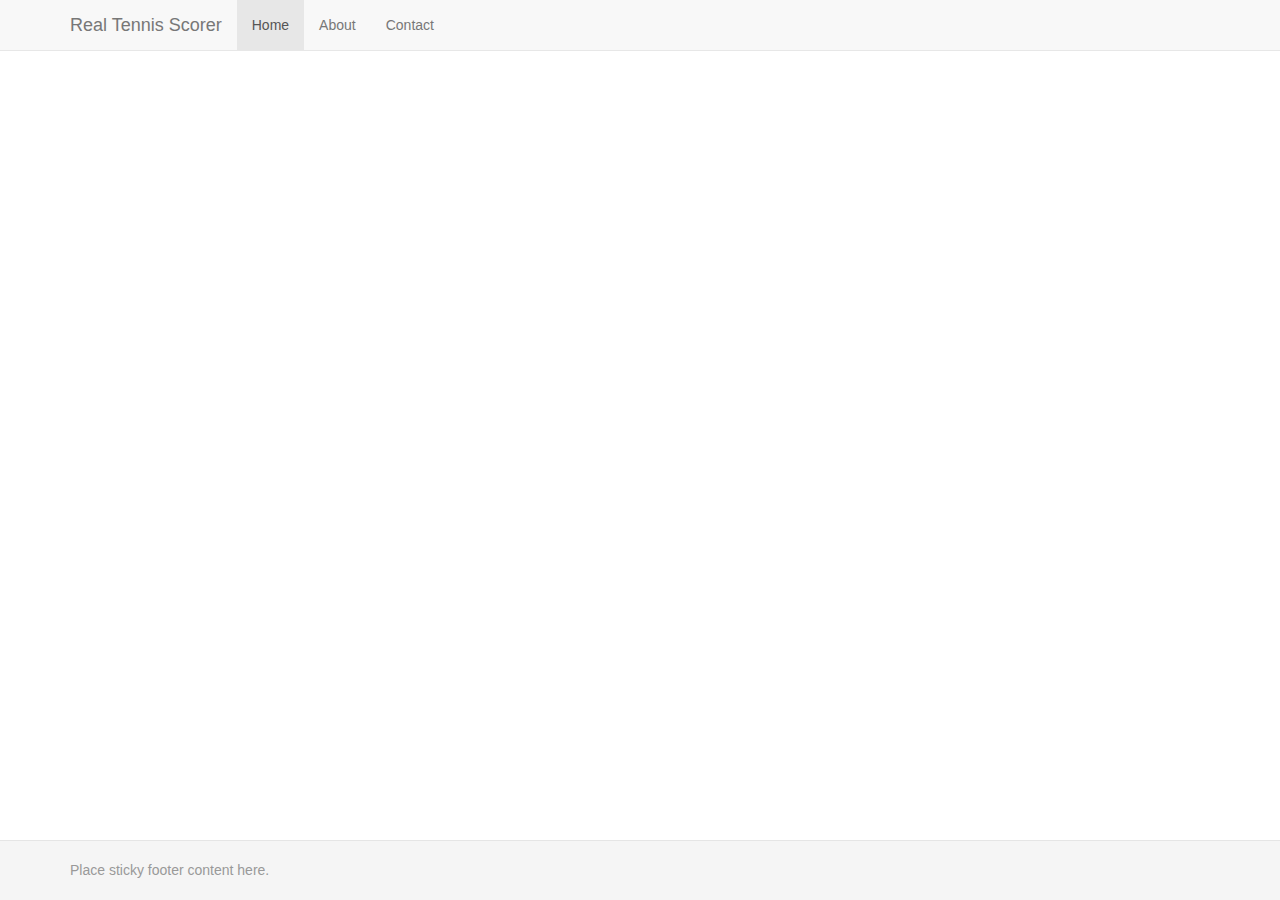
==== index.html @ 21ab66b4 "Initial Test" ====
<!doctype html><!--[if lt IE 7]>      <html class="no-js lt-ie9 lt-ie8 lt-ie7"> <![endif]--><!--[if IE 7]>         <html class="no-js lt-ie9 lt-ie8"> <![endif]--><!--[if IE 8]>         <html class="no-js lt-ie9"> <![endif]--><!--[if gt IE 8]><!--><html class="no-js"><!--<![endif]--><head><meta charset="utf-8"><meta http-equiv="X-UA-Compatible" content="IE=edge"><title></title><meta name="description" content=""><meta name="viewport" content="width=device-width"><!-- Place favicon.ico and apple-touch-icon.png in the root directory --><link rel="stylesheet" href="styles/vendor.css"><link rel="stylesheet" href="styles/main.e8d3618b.css"><body ng-app="tscorerApp"><!--[if lt IE 7]>
      <p class="browsehappy">You are using an <strong>outdated</strong> browser. Please <a href="http://browsehappy.com/">upgrade your browser</a> to improve your experience.</p>
    <![endif]--><!-- Add your site or application content here --><!-- Fixed navbar --><div class="navbar navbar-default navbar-fixed-top" role="navigation"><div class="container"><div class="navbar-header"><button type="button" class="navbar-toggle collapsed" data-toggle="collapse" data-target=".navbar-collapse"><span class="sr-only">Toggle navigation</span> <span class="icon-bar"></span> <span class="icon-bar"></span> <span class="icon-bar"></span></button> <a class="navbar-brand" href="#">Real Tennis Scorer</a></div><div class="collapse navbar-collapse"><ul class="nav navbar-nav"><li class="active"><a href="#">Home</a></li><li><a href="#about">About</a></li><li><a href="#contact">Contact</a></li></ul></div><!--/.nav-collapse --></div></div><div class="container" ng-view=""></div><div class="footer"><div class="container"><p class="text-muted">Place sticky footer content here.</p></div></div><!-- Google Analytics: change UA-XXXXX-X to be your site's ID --><script>(function(i,s,o,g,r,a,m){i['GoogleAnalyticsObject']=r;i[r]=i[r]||function(){
       (i[r].q=i[r].q||[]).push(arguments)},i[r].l=1*new Date();a=s.createElement(o),
       m=s.getElementsByTagName(o)[0];a.async=1;a.src=g;m.parentNode.insertBefore(a,m)
       })(window,document,'script','//www.google-analytics.com/analytics.js','ga');

       ga('create', 'UA-XXXXX-X');
       ga('send', 'pageview');</script><!--[if lt IE 9]>
    <script src="bower_components/es5-shim/es5-shim.js"></script>
    <script src="bower_components/json3/lib/json3.min.js"></script>
    <![endif]--><script src="scripts/vendor.d41d8cd9.js"></script><script src="scripts/scripts.94d1c94d.js"></script>
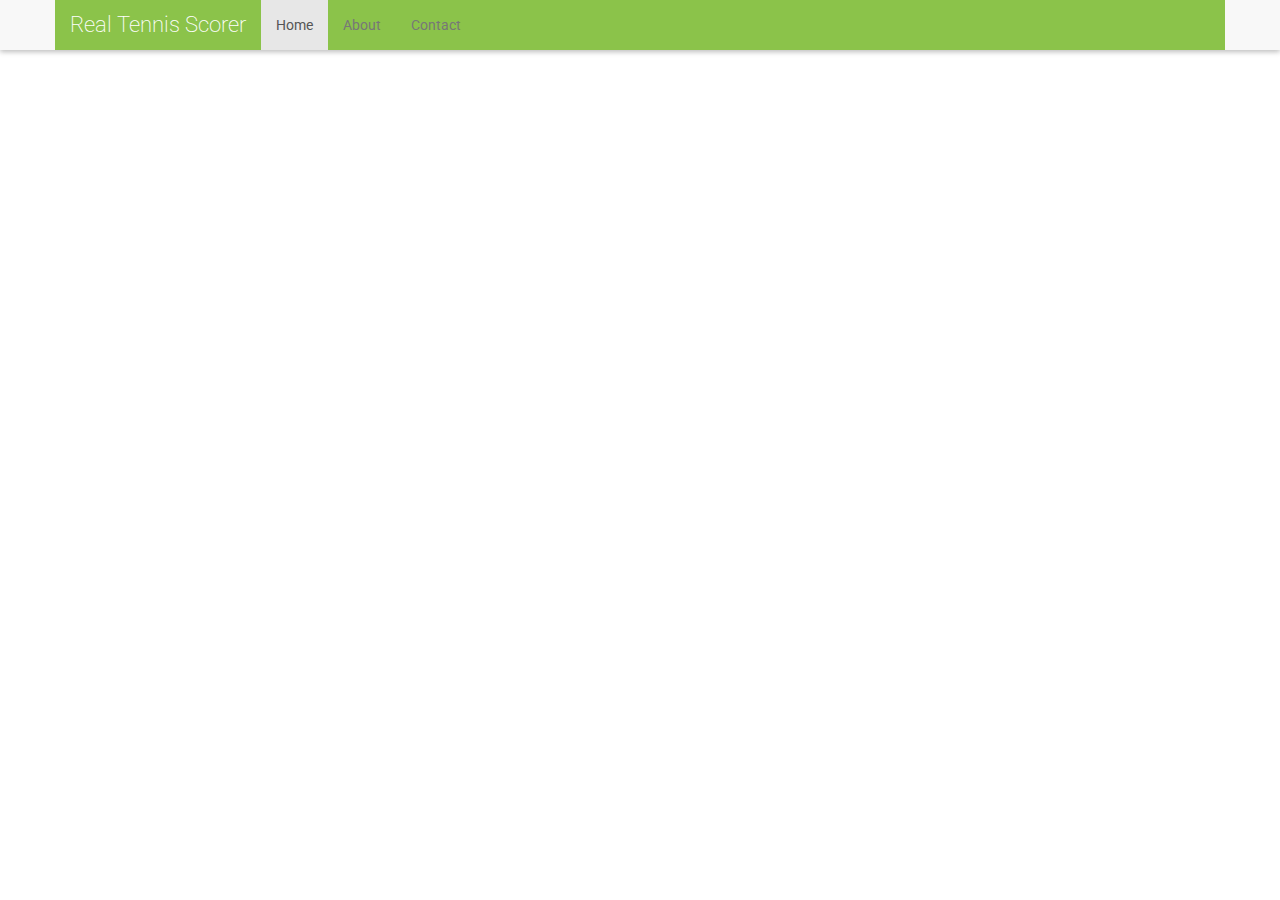
==== commit 49672087: "Second build attempt" ====
--- a/index.html
+++ b/index.html
@@ -1,6 +1,10 @@
-<!doctype html><!--[if lt IE 7]>      <html class="no-js lt-ie9 lt-ie8 lt-ie7"> <![endif]--><!--[if IE 7]>         <html class="no-js lt-ie9 lt-ie8"> <![endif]--><!--[if IE 8]>         <html class="no-js lt-ie9"> <![endif]--><!--[if gt IE 8]><!--><html class="no-js"><!--<![endif]--><head><meta charset="utf-8"><meta http-equiv="X-UA-Compatible" content="IE=edge"><title></title><meta name="description" content=""><meta name="viewport" content="width=device-width"><!-- Place favicon.ico and apple-touch-icon.png in the root directory --><link rel="stylesheet" href="styles/vendor.css"><link rel="stylesheet" href="styles/main.e8d3618b.css"><body ng-app="tscorerApp"><!--[if lt IE 7]>
+<!doctype html><!--[if lt IE 7]>      <html class="no-js lt-ie9 lt-ie8 lt-ie7"> <![endif]--><!--[if IE 7]>         <html class="no-js lt-ie9 lt-ie8"> <![endif]--><!--[if IE 8]>         <html class="no-js lt-ie9"> <![endif]--><!--[if gt IE 8]><!--><html class="no-js"><!--<![endif]--><head><meta charset="utf-8"><meta http-equiv="X-UA-Compatible" content="IE=edge"><title></title><meta name="description" content=""><meta name="viewport" content="width=device-width"><!-- Place favicon.ico and apple-touch-icon.png in the root directory --><link href="http://fonts.googleapis.com/css?family=Roboto:400,300" rel="stylesheet" type="text/css"><link rel="stylesheet" href="styles/vendor.0cf032c8.css"><link rel="stylesheet" href="styles/main.caff3abd.css"><body ng-app="tscorerApp"><!--[if lt IE 7]>
       <p class="browsehappy">You are using an <strong>outdated</strong> browser. Please <a href="http://browsehappy.com/">upgrade your browser</a> to improve your experience.</p>
-    <![endif]--><!-- Add your site or application content here --><!-- Fixed navbar --><div class="navbar navbar-default navbar-fixed-top" role="navigation"><div class="container"><div class="navbar-header"><button type="button" class="navbar-toggle collapsed" data-toggle="collapse" data-target=".navbar-collapse"><span class="sr-only">Toggle navigation</span> <span class="icon-bar"></span> <span class="icon-bar"></span> <span class="icon-bar"></span></button> <a class="navbar-brand" href="#">Real Tennis Scorer</a></div><div class="collapse navbar-collapse"><ul class="nav navbar-nav"><li class="active"><a href="#">Home</a></li><li><a href="#about">About</a></li><li><a href="#contact">Contact</a></li></ul></div><!--/.nav-collapse --></div></div><div class="container" ng-view=""></div><div class="footer"><div class="container"><p class="text-muted">Place sticky footer content here.</p></div></div><!-- Google Analytics: change UA-XXXXX-X to be your site's ID --><script>(function(i,s,o,g,r,a,m){i['GoogleAnalyticsObject']=r;i[r]=i[r]||function(){
+    <![endif]--><!-- Add your site or application content here --><!-- Fixed navbar --><div class="navbar navbar-default navbar-fixed-top" role="navigation"><div class="container"><div class="navbar-header"><button type="button" class="navbar-toggle collapsed hidden" data-toggle="collapse" data-target=".navbar-collapse"><span class="sr-only">Toggle navigation</span> <span class="icon-bar"></span> <span class="icon-bar"></span> <span class="icon-bar"></span></button> <a class="navbar-brand" href="#">Real Tennis Scorer</a></div><div class="collapse navbar-collapse"><ul class="nav navbar-nav"><li class="active"><a href="#">Home</a></li><li><a href="#about">About</a></li><li><a href="#contact">Contact</a></li></ul></div><!--/.nav-collapse --></div></div><div class="content container" ng-class="{slide: path !== '/' }" ng-view=""></div><!--<div class="footer">
+      <div class="container">
+        <p class="text-muted">Place sticky footer content here.</p>
+      </div>
+    </div> --><!-- Google Analytics: change UA-XXXXX-X to be your site's ID --><script>(function(i,s,o,g,r,a,m){i['GoogleAnalyticsObject']=r;i[r]=i[r]||function(){
        (i[r].q=i[r].q||[]).push(arguments)},i[r].l=1*new Date();a=s.createElement(o),
        m=s.getElementsByTagName(o)[0];a.async=1;a.src=g;m.parentNode.insertBefore(a,m)
        })(window,document,'script','//www.google-analytics.com/analytics.js','ga');
@@ -9,4 +13,4 @@
        ga('send', 'pageview');</script><!--[if lt IE 9]>
     <script src="bower_components/es5-shim/es5-shim.js"></script>
     <script src="bower_components/json3/lib/json3.min.js"></script>
-    <![endif]--><script src="scripts/vendor.d41d8cd9.js"></script><script src="scripts/scripts.94d1c94d.js"></script>+    <![endif]--><script src="scripts/vendor.d41d8cd9.js"></script><script src="scripts/scripts.c866a6d7.js"></script>--- a/styles/vendor.0cf032c8.css
+++ b/styles/vendor.0cf032c8.css
@@ -0,0 +1 @@
+.carousel-inner>.item>a>img,.carousel-inner>.item>img,.thumbnail a>img,.thumbnail>img{display:block;max-width:100%;height:auto}.form-horizontal .form-group-sm .form-control{height:30px;padding:5px 10px;font-size:12px;line-height:1.5;border-radius:3px}.form-horizontal .form-group-lg .form-control{height:46px;padding:10px 16px;font-size:18px;line-height:1.33;border-radius:6px}.btn-group-lg>.btn{padding:10px 16px;font-size:18px;line-height:1.33;border-radius:6px}.btn-group-sm>.btn{padding:5px 10px;font-size:12px;line-height:1.5;border-radius:3px}.btn-group-xs>.btn{padding:1px 5px;font-size:12px;line-height:1.5;border-radius:3px}.aside .aside-dialog .aside-footer:after,.aside .aside-dialog .aside-footer:before,.btn-group-vertical>.btn-group:after,.btn-group-vertical>.btn-group:before,.btn-toolbar:after,.btn-toolbar:before,.container-fluid:after,.container-fluid:before,.container:after,.container:before,.dl-horizontal dd:after,.dl-horizontal dd:before,.form-horizontal .form-group:after,.form-horizontal .form-group:before,.modal-footer:after,.modal-footer:before,.nav:after,.nav:before,.navbar-collapse:after,.navbar-collapse:before,.navbar-header:after,.navbar-header:before,.navbar:after,.navbar:before,.pager:after,.pager:before,.panel-body:after,.panel-body:before,.row:after,.row:before{content:" ";display:table}.aside .aside-dialog .aside-footer:after,.btn-group-vertical>.btn-group:after,.btn-toolbar:after,.container-fluid:after,.container:after,.dl-horizontal dd:after,.form-horizontal .form-group:after,.modal-footer:after,.nav:after,.navbar-collapse:after,.navbar-header:after,.navbar:after,.pager:after,.panel-body:after,.row:after{clear:both}.alert.top,.alert.top-left,.alert.top-right{position:fixed;top:50px;z-index:1050;margin:20px}.alert.top{right:0;left:0}.alert.top-right{right:0}.alert.top-right .close{padding-left:10px}.alert.top-left{left:0}.alert.top-left .close{padding-right:10px}.aside{z-index:1049;background:#fff;position:fixed;overflow:auto;min-width:320px;top:0;bottom:0}.aside:focus{outline:0}@media (max-width:991px){.aside{min-width:240px}}.aside.left{left:0;right:auto}.aside.right{left:auto;right:0}.aside .aside-dialog .aside-header{border-bottom:1px solid #e5e5e5;min-height:16.43px;padding:6px 15px;background:#428bca;color:#fff}.aside .aside-dialog .aside-header .close{color:#fff;font-size:25px;opacity:.8;padding:4px 8px;margin-right:-8px}.aside .aside-dialog .aside-body{position:relative;padding:15px}.aside .aside-dialog .aside-footer{padding:15px;text-align:right;border-top:1px solid #e5e5e5}.aside .aside-dialog .aside-footer .btn+.btn{margin-left:5px;margin-bottom:0}.aside .aside-dialog .aside-footer .btn-group .btn+.btn{margin-left:-1px}.aside .aside-dialog .aside-footer .btn-block+.btn-block{margin-left:0}.aside-backdrop{position:fixed;top:0;right:0;bottom:0;left:0;z-index:1040;background-color:#000}.aside-backdrop.fade{opacity:0;filter:alpha(opacity=0)}.aside-backdrop.in{opacity:.5;filter:alpha(opacity=50)}.aside-backdrop.animation-fade{background:rgba(0,0,0,.5);opacity:1}.callout{margin:20px 0;padding:20px;border-left:3px solid #eee}.callout h4{margin-top:0;margin-bottom:5px}.callout p:last-child{margin-bottom:0}.callout-danger{border-color:#eed3d7;background-color:#fdf7f7}.callout-danger h4{color:#b94a48}.callout-warning{border-color:#faebcc;background-color:#faf8f0}.callout-warning h4{color:#8a6d3b}.callout-info{border-color:#bce8f1;background-color:#f4f8fa}.callout-info h4{color:#34789a}.modal.center .modal-dialog{position:fixed;top:40%;left:50%;min-width:320px;max-width:630px;width:50%;-webkit-transform:translateX(-50%) translateY(-50%);transform:translateX(-50%) translateY(-50%)}[tabindex="-1"]{outline:0}a[ng-click]{cursor:pointer}.popover.top-left{margin-top:-10px}.popover.top-left .arrow{margin-left:-11px;border-bottom-width:0;border-top-color:#999;border-top-color:rgba(0,0,0,.25);bottom:-11px;left:10%}.popover.top-left .arrow:after{content:" ";bottom:1px;margin-left:-10px;border-bottom-width:0;border-top-color:#fff}.popover.top-right{margin-top:-10px}.popover.top-right .arrow{margin-left:-11px;border-bottom-width:0;border-top-color:#999;border-top-color:rgba(0,0,0,.25);bottom:-11px;left:90%}.popover.top-right .arrow:after{content:" ";bottom:1px;margin-left:-10px;border-bottom-width:0;border-top-color:#fff}.popover.bottom-left{margin-top:10px}.popover.bottom-left .arrow{margin-left:-11px;border-top-width:0;border-bottom-color:#999;border-bottom-color:rgba(0,0,0,.25);top:-11px;left:10%}.popover.bottom-left .arrow:after{content:" ";top:1px;margin-left:-10px;border-top-width:0;border-bottom-color:#fff}.popover.bottom-right{margin-top:10px}.popover.bottom-right .arrow{margin-left:-11px;border-top-width:0;border-bottom-color:#999;border-bottom-color:rgba(0,0,0,.25);top:-11px;left:90%}.popover.bottom-right .arrow:after{content:" ";top:1px;margin-left:-10px;border-top-width:0;border-bottom-color:#fff}.tooltip.tooltip-info.top .tooltip-arrow,.tooltip.tooltip-info.top-left .tooltip-arrow,.tooltip.tooltip-info.top-right .tooltip-arrow{border-top-color:#d9edf7}.tooltip.tooltip-info.right .tooltip-arrow{border-right-color:#d9edf7}.tooltip.tooltip-info.bottom .tooltip-arrow,.tooltip.tooltip-info.bottom-left .tooltip-arrow,.tooltip.tooltip-info.bottom-right .tooltip-arrow{border-bottom-color:#d9edf7}.tooltip.tooltip-info.left .tooltip-arrow{border-left-color:#d9edf7}.tooltip.tooltip-info .tooltip-inner{background-color:#d9edf7;border-color:#bce8f1;color:#31708f}.tooltip.tooltip-info .tooltip-inner hr{border-top-color:#a6e1ec}.tooltip.tooltip-info .tooltip-inner .alert-link{color:#245269}.tooltip.tooltip-success.top .tooltip-arrow,.tooltip.tooltip-success.top-left .tooltip-arrow,.tooltip.tooltip-success.top-right .tooltip-arrow{border-top-color:#dff0d8}.tooltip.tooltip-success.right .tooltip-arrow{border-right-color:#dff0d8}.tooltip.tooltip-success.bottom .tooltip-arrow,.tooltip.tooltip-success.bottom-left .tooltip-arrow,.tooltip.tooltip-success.bottom-right .tooltip-arrow{border-bottom-color:#dff0d8}.tooltip.tooltip-success.left .tooltip-arrow{border-left-color:#dff0d8}.tooltip.tooltip-success .tooltip-inner{background-color:#dff0d8;border-color:#d6e9c6;color:#3c763d}.tooltip.tooltip-success .tooltip-inner hr{border-top-color:#c9e2b3}.tooltip.tooltip-success .tooltip-inner .alert-link{color:#2b542c}.tooltip.tooltip-danger.top .tooltip-arrow,.tooltip.tooltip-danger.top-left .tooltip-arrow,.tooltip.tooltip-danger.top-right .tooltip-arrow{border-top-color:#f2dede}.tooltip.tooltip-danger.right .tooltip-arrow{border-right-color:#f2dede}.tooltip.tooltip-danger.bottom .tooltip-arrow,.tooltip.tooltip-danger.bottom-left .tooltip-arrow,.tooltip.tooltip-danger.bottom-right .tooltip-arrow{border-bottom-color:#f2dede}.tooltip.tooltip-danger.left .tooltip-arrow{border-left-color:#f2dede}.tooltip.tooltip-danger .tooltip-inner{background-color:#f2dede;border-color:#ebccd1;color:#a94442}.tooltip.tooltip-danger .tooltip-inner hr{border-top-color:#e4b9c0}.tooltip.tooltip-danger .tooltip-inner .alert-link{color:#843534}.tooltip.top-left{margin-top:-3px;padding:5px 0}.tooltip.top-left .tooltip-arrow{bottom:0;margin-left:-5px;border-width:5px 5px 0;border-top-color:#000;left:10%}.tooltip.top-right{margin-top:-3px;padding:5px 0}.tooltip.top-right .tooltip-arrow{bottom:0;margin-left:-5px;border-width:5px 5px 0;border-top-color:#000;left:90%}.tooltip.bottom-left{margin-top:3px;padding:5px 0}.tooltip.bottom-left .tooltip-arrow{top:0;margin-left:-5px;border-width:0 5px 5px;border-bottom-color:#000;left:10%}.tooltip.bottom-right{margin-top:3px;padding:5px 0}.tooltip.bottom-right .tooltip-arrow{top:0;margin-left:-5px;border-width:0 5px 5px;border-bottom-color:#000;left:90%}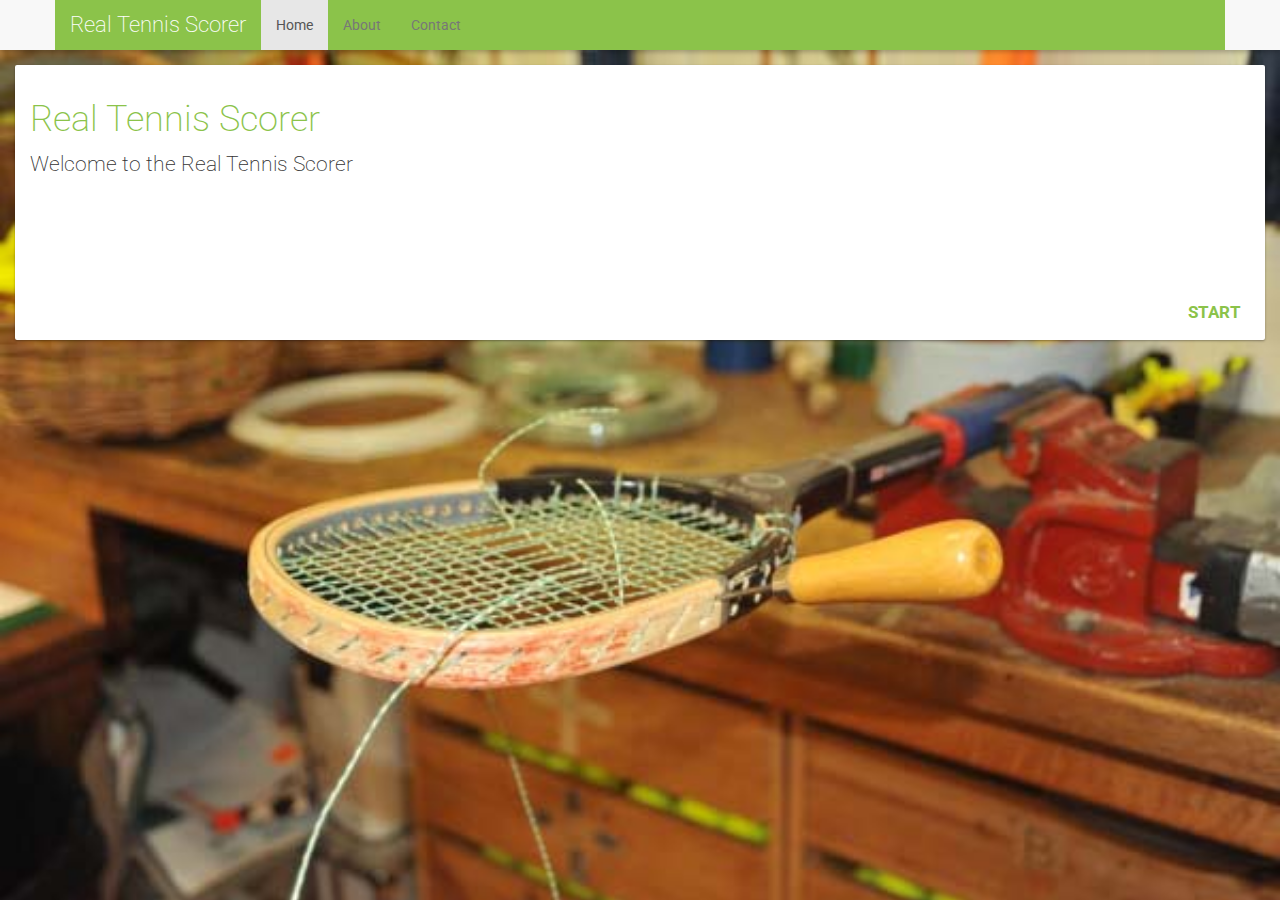
==== commit 485904e9: "Built vendor js and css correctly, added templates" ====
--- a/index.html
+++ b/index.html
@@ -1,4 +1,4 @@
-<!doctype html><!--[if lt IE 7]>      <html class="no-js lt-ie9 lt-ie8 lt-ie7"> <![endif]--><!--[if IE 7]>         <html class="no-js lt-ie9 lt-ie8"> <![endif]--><!--[if IE 8]>         <html class="no-js lt-ie9"> <![endif]--><!--[if gt IE 8]><!--><html class="no-js"><!--<![endif]--><head><meta charset="utf-8"><meta http-equiv="X-UA-Compatible" content="IE=edge"><title></title><meta name="description" content=""><meta name="viewport" content="width=device-width"><!-- Place favicon.ico and apple-touch-icon.png in the root directory --><link href="http://fonts.googleapis.com/css?family=Roboto:400,300" rel="stylesheet" type="text/css"><link rel="stylesheet" href="styles/vendor.0cf032c8.css"><link rel="stylesheet" href="styles/main.caff3abd.css"><body ng-app="tscorerApp"><!--[if lt IE 7]>
+<!doctype html><!--[if lt IE 7]>      <html class="no-js lt-ie9 lt-ie8 lt-ie7"> <![endif]--><!--[if IE 7]>         <html class="no-js lt-ie9 lt-ie8"> <![endif]--><!--[if IE 8]>         <html class="no-js lt-ie9"> <![endif]--><!--[if gt IE 8]><!--><html class="no-js"><!--<![endif]--><head><meta charset="utf-8"><meta http-equiv="X-UA-Compatible" content="IE=edge"><title></title><meta name="description" content=""><meta name="viewport" content="width=device-width"><!-- Place favicon.ico and apple-touch-icon.png in the root directory --><link href="http://fonts.googleapis.com/css?family=Roboto:400,300" rel="stylesheet" type="text/css"><link rel="stylesheet" href="styles/vendor.9a888e8e.css"><link rel="stylesheet" href="styles/main.caff3abd.css"><body ng-app="tscorerApp"><!--[if lt IE 7]>
       <p class="browsehappy">You are using an <strong>outdated</strong> browser. Please <a href="http://browsehappy.com/">upgrade your browser</a> to improve your experience.</p>
     <![endif]--><!-- Add your site or application content here --><!-- Fixed navbar --><div class="navbar navbar-default navbar-fixed-top" role="navigation"><div class="container"><div class="navbar-header"><button type="button" class="navbar-toggle collapsed hidden" data-toggle="collapse" data-target=".navbar-collapse"><span class="sr-only">Toggle navigation</span> <span class="icon-bar"></span> <span class="icon-bar"></span> <span class="icon-bar"></span></button> <a class="navbar-brand" href="#">Real Tennis Scorer</a></div><div class="collapse navbar-collapse"><ul class="nav navbar-nav"><li class="active"><a href="#">Home</a></li><li><a href="#about">About</a></li><li><a href="#contact">Contact</a></li></ul></div><!--/.nav-collapse --></div></div><div class="content container" ng-class="{slide: path !== '/' }" ng-view=""></div><!--<div class="footer">
       <div class="container">
@@ -13,4 +13,4 @@
        ga('send', 'pageview');</script><!--[if lt IE 9]>
     <script src="bower_components/es5-shim/es5-shim.js"></script>
     <script src="bower_components/json3/lib/json3.min.js"></script>
-    <![endif]--><script src="scripts/vendor.d41d8cd9.js"></script><script src="scripts/scripts.c866a6d7.js"></script>+    <![endif]--><script src="scripts/vendor.b968f663.js"></script><script src="scripts/scripts.c866a6d7.js"></script>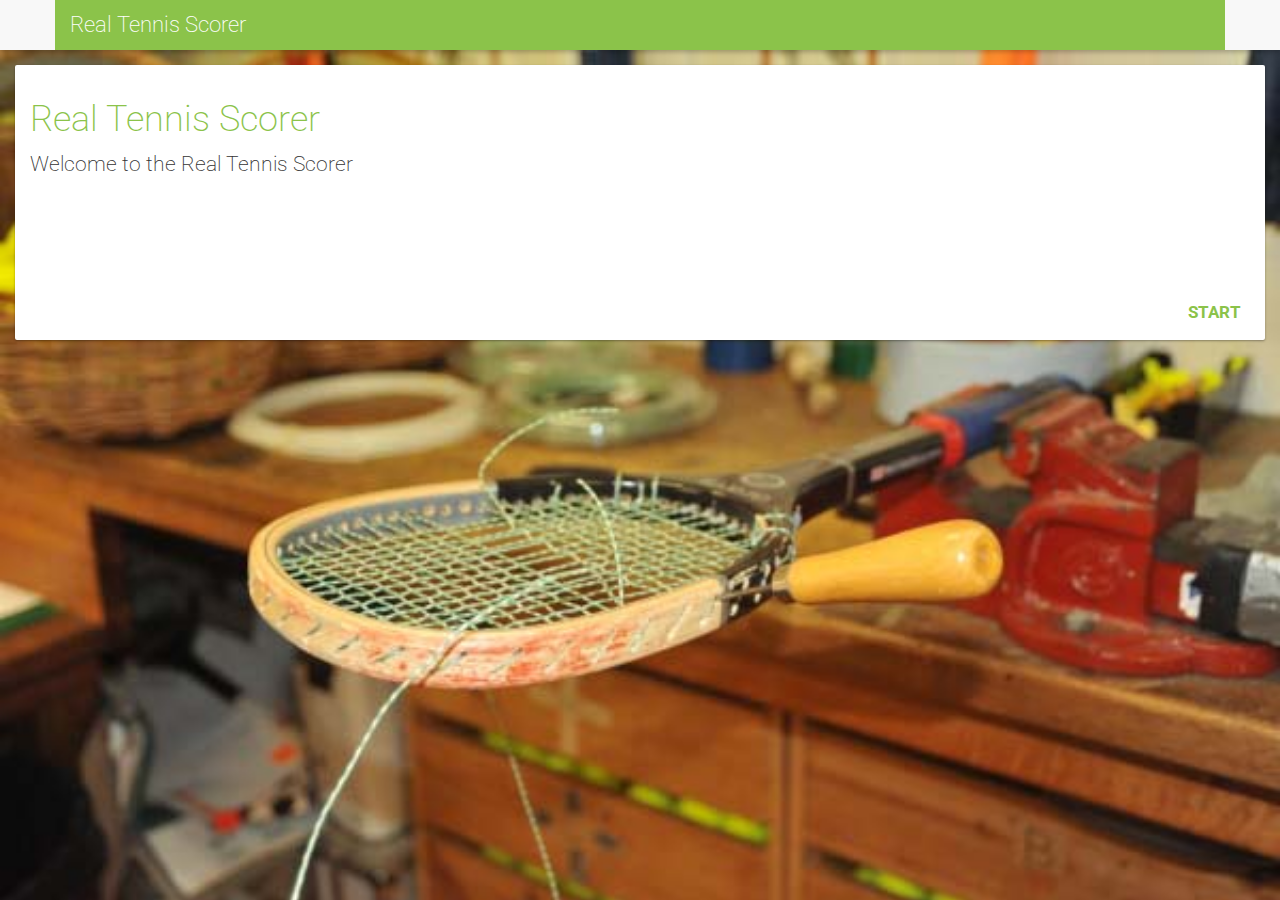
==== commit 6ce55558: "Added title, removed empty nav menu items." ====
--- a/index.html
+++ b/index.html
@@ -1,6 +1,6 @@
-<!doctype html><!--[if lt IE 7]>      <html class="no-js lt-ie9 lt-ie8 lt-ie7"> <![endif]--><!--[if IE 7]>         <html class="no-js lt-ie9 lt-ie8"> <![endif]--><!--[if IE 8]>         <html class="no-js lt-ie9"> <![endif]--><!--[if gt IE 8]><!--><html class="no-js"><!--<![endif]--><head><meta charset="utf-8"><meta http-equiv="X-UA-Compatible" content="IE=edge"><title></title><meta name="description" content=""><meta name="viewport" content="width=device-width"><!-- Place favicon.ico and apple-touch-icon.png in the root directory --><link href="http://fonts.googleapis.com/css?family=Roboto:400,300" rel="stylesheet" type="text/css"><link rel="stylesheet" href="styles/vendor.9a888e8e.css"><link rel="stylesheet" href="styles/main.caff3abd.css"><body ng-app="tscorerApp"><!--[if lt IE 7]>
+<!doctype html><!--[if lt IE 7]>      <html class="no-js lt-ie9 lt-ie8 lt-ie7"> <![endif]--><!--[if IE 7]>         <html class="no-js lt-ie9 lt-ie8"> <![endif]--><!--[if IE 8]>         <html class="no-js lt-ie9"> <![endif]--><!--[if gt IE 8]><!--><html class="no-js"><!--<![endif]--><head><meta charset="utf-8"><meta http-equiv="X-UA-Compatible" content="IE=edge"><title>Real Tennis Scorer</title><meta name="description" content=""><meta name="viewport" content="width=device-width"><!-- Place favicon.ico and apple-touch-icon.png in the root directory --><link href="http://fonts.googleapis.com/css?family=Roboto:400,300" rel="stylesheet" type="text/css"><link rel="stylesheet" href="styles/vendor.9a888e8e.css"><link rel="stylesheet" href="styles/main.644e450e.css"><body ng-app="tscorerApp"><!--[if lt IE 7]>
       <p class="browsehappy">You are using an <strong>outdated</strong> browser. Please <a href="http://browsehappy.com/">upgrade your browser</a> to improve your experience.</p>
-    <![endif]--><!-- Add your site or application content here --><!-- Fixed navbar --><div class="navbar navbar-default navbar-fixed-top" role="navigation"><div class="container"><div class="navbar-header"><button type="button" class="navbar-toggle collapsed hidden" data-toggle="collapse" data-target=".navbar-collapse"><span class="sr-only">Toggle navigation</span> <span class="icon-bar"></span> <span class="icon-bar"></span> <span class="icon-bar"></span></button> <a class="navbar-brand" href="#">Real Tennis Scorer</a></div><div class="collapse navbar-collapse"><ul class="nav navbar-nav"><li class="active"><a href="#">Home</a></li><li><a href="#about">About</a></li><li><a href="#contact">Contact</a></li></ul></div><!--/.nav-collapse --></div></div><div class="content container" ng-class="{slide: path !== '/' }" ng-view=""></div><!--<div class="footer">
+    <![endif]--><!-- Add your site or application content here --><!-- Fixed navbar --><div class="navbar navbar-default navbar-fixed-top" role="navigation"><div class="container"><div class="navbar-header"><a class="navbar-brand" href="#">Real Tennis Scorer</a></div></div></div><div class="content container" ng-class="{slide: path !== '/' }" ng-view=""></div><!--<div class="footer">
       <div class="container">
         <p class="text-muted">Place sticky footer content here.</p>
       </div>
@@ -13,4 +13,4 @@
        ga('send', 'pageview');</script><!--[if lt IE 9]>
     <script src="bower_components/es5-shim/es5-shim.js"></script>
     <script src="bower_components/json3/lib/json3.min.js"></script>
-    <![endif]--><script src="scripts/vendor.b968f663.js"></script><script src="scripts/scripts.c866a6d7.js"></script>+    <![endif]--><script src="scripts/vendor.b968f663.js"></script><script src="scripts/scripts.0c58cbb9.js"></script>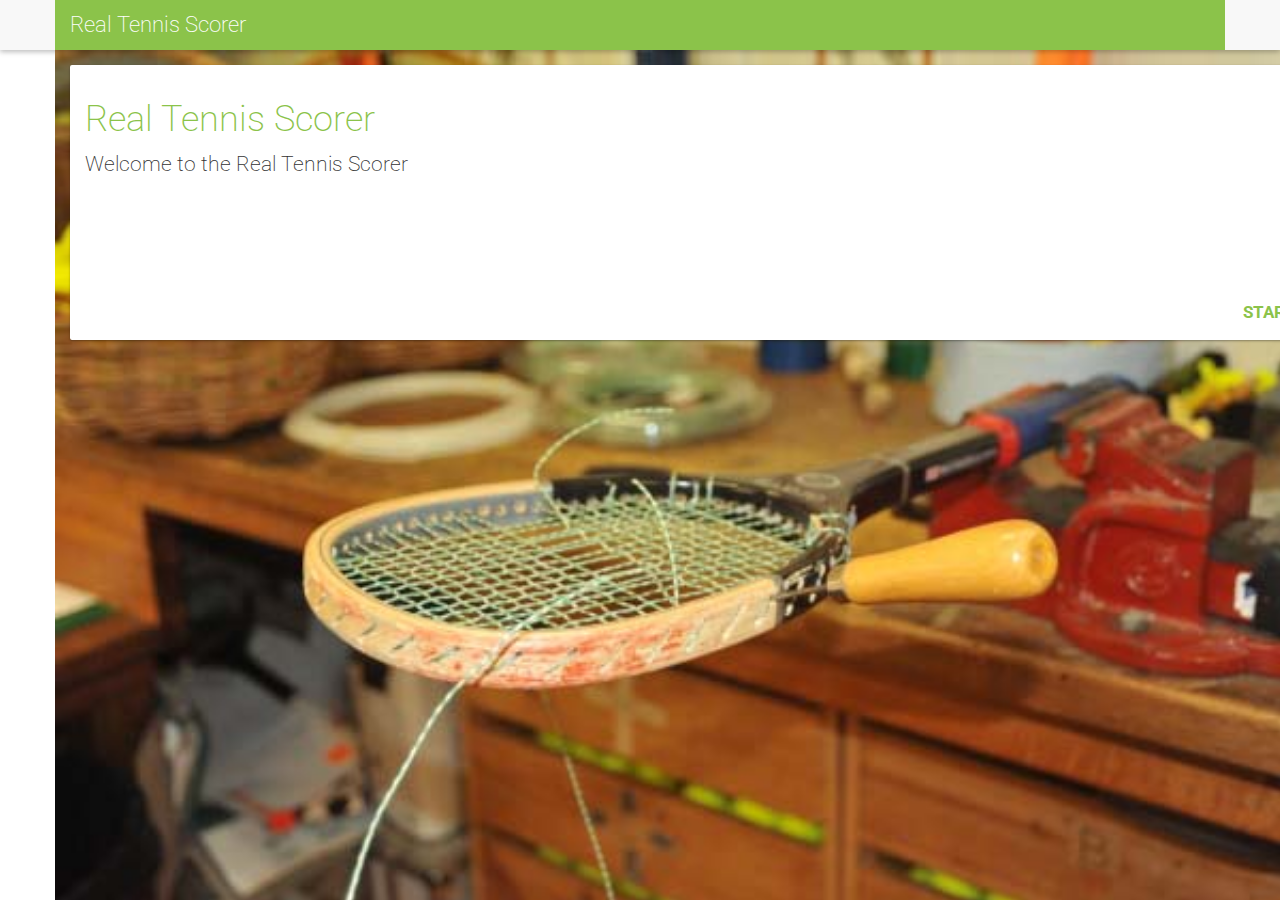
==== commit 9b06a418: "Undo complete" ====
--- a/index.html
+++ b/index.html
@@ -1,10 +1,6 @@
-<!doctype html><!--[if lt IE 7]>      <html class="no-js lt-ie9 lt-ie8 lt-ie7"> <![endif]--><!--[if IE 7]>         <html class="no-js lt-ie9 lt-ie8"> <![endif]--><!--[if IE 8]>         <html class="no-js lt-ie9"> <![endif]--><!--[if gt IE 8]><!--><html class="no-js"><!--<![endif]--><head><meta charset="utf-8"><meta http-equiv="X-UA-Compatible" content="IE=edge"><title>Real Tennis Scorer</title><meta name="description" content=""><meta name="viewport" content="width=device-width"><!-- Place favicon.ico and apple-touch-icon.png in the root directory --><link href="http://fonts.googleapis.com/css?family=Roboto:400,300" rel="stylesheet" type="text/css"><link rel="stylesheet" href="styles/vendor.9a888e8e.css"><link rel="stylesheet" href="styles/main.644e450e.css"><body ng-app="tscorerApp"><!--[if lt IE 7]>
+<!doctype html><!--[if lt IE 7]>      <html class="no-js lt-ie9 lt-ie8 lt-ie7"> <![endif]--><!--[if IE 7]>         <html class="no-js lt-ie9 lt-ie8"> <![endif]--><!--[if IE 8]>         <html class="no-js lt-ie9"> <![endif]--><!--[if gt IE 8]><!--><html class="no-js"><!--<![endif]--><head><meta charset="utf-8"><meta http-equiv="X-UA-Compatible" content="IE=edge"><title>Real Tennis Scorer</title><meta name="description" content=""><meta name="viewport" content="width=device-width"><!-- Place favicon.ico and apple-touch-icon.png in the root directory --><link href="http://fonts.googleapis.com/css?family=Roboto:900,400,300" rel="stylesheet" type="text/css"><link href="http://fonts.googleapis.com/css?family=Gravitas+One" rel="stylesheet" type="text/css"><link rel="stylesheet" href="styles/vendor.0f83a132.css"><link rel="stylesheet" href="styles/main.ec3c443d.css"><body ng-app="tscorerApp"><!--[if lt IE 7]>
       <p class="browsehappy">You are using an <strong>outdated</strong> browser. Please <a href="http://browsehappy.com/">upgrade your browser</a> to improve your experience.</p>
-    <![endif]--><!-- Add your site or application content here --><!-- Fixed navbar --><div class="navbar navbar-default navbar-fixed-top" role="navigation"><div class="container"><div class="navbar-header"><a class="navbar-brand" href="#">Real Tennis Scorer</a></div></div></div><div class="content container" ng-class="{slide: path !== '/' }" ng-view=""></div><!--<div class="footer">
-      <div class="container">
-        <p class="text-muted">Place sticky footer content here.</p>
-      </div>
-    </div> --><!-- Google Analytics: change UA-XXXXX-X to be your site's ID --><script>(function(i,s,o,g,r,a,m){i['GoogleAnalyticsObject']=r;i[r]=i[r]||function(){
+    <![endif]--><!-- Add your site or application content here --><!-- Fixed navbar --><div class="navbar navbar-default navbar-fixed-top" role="navigation"><div class="container" ng-controller="HeaderCtrl"><div class="navbar-header"><a class="navbar-brand" href="#">Real Tennis Scorer</a></div><!-- Icon bar needs to be here to break out of contained view which requires overflow:hidden--><div class="iconbutton-container right-absolute top" ng-show="path=='/Game'"><div class="iconbutton" ng-click="toggleMenu()"><img src="images/more-vert-white.svg"></div><div class="iconbutton" ng-click="undo()"><img src="images/undo-white.svg"></div></div><div class="card menucard right-absolute ng-cloak ng-hide" ng-show="showmenu" ng-click="showmenu=false"><a href="" class="action" ng-click="showHistory()">Game History</a> <a href="" class="action" ng-click="showSettings()">Settings</a></div></div></div><!-- <div class="content container" ng-class="{slide: path !== '/' }" ng-view=""></div> --><div class="container main-container"><div class="content"><div ng-class="{slide: path !== '/' }" ng-view=""></div></div></div><!-- Google Analytics: change UA-XXXXX-X to be your site's ID --><script>(function(i,s,o,g,r,a,m){i['GoogleAnalyticsObject']=r;i[r]=i[r]||function(){
        (i[r].q=i[r].q||[]).push(arguments)},i[r].l=1*new Date();a=s.createElement(o),
        m=s.getElementsByTagName(o)[0];a.async=1;a.src=g;m.parentNode.insertBefore(a,m)
        })(window,document,'script','//www.google-analytics.com/analytics.js','ga');
@@ -13,4 +9,4 @@
        ga('send', 'pageview');</script><!--[if lt IE 9]>
     <script src="bower_components/es5-shim/es5-shim.js"></script>
     <script src="bower_components/json3/lib/json3.min.js"></script>
-    <![endif]--><script src="scripts/vendor.b968f663.js"></script><script src="scripts/scripts.0c58cbb9.js"></script>+    <![endif]--><script src="scripts/vendor.64d7bb24.js"></script><!-- @if DEBUG --><script src="scripts/mocks.js"></script><script src="scripts/mocks/gamesettingsmock.js"></script><!-- @endif --><script src="scripts/scripts.c36970b2.js"></script>--- a/styles/vendor.0f83a132.css
+++ b/styles/vendor.0f83a132.css
@@ -0,0 +1 @@
+@-webkit-keyframes ngdialog-fadeout{0%{opacity:1}100%{opacity:0}}@keyframes ngdialog-fadeout{0%{opacity:1}100%{opacity:0}}@-webkit-keyframes ngdialog-fadein{0%{opacity:0}100%{opacity:1}}@keyframes ngdialog-fadein{0%{opacity:0}100%{opacity:1}}.ngdialog,.ngdialog *,.ngdialog :after,.ngdialog :before{-webkit-box-sizing:border-box;-moz-box-sizing:border-box;box-sizing:border-box}.ngdialog{position:fixed;overflow:auto;-webkit-overflow-scrolling:touch;z-index:10000;top:0;right:0;bottom:0;left:0}.ngdialog-overlay{position:fixed;background:rgba(0,0,0,.4);top:0;right:0;bottom:0;left:0;-webkit-backface-visibility:hidden;-webkit-animation:ngdialog-fadein .5s;animation:ngdialog-fadein .5s}.ngdialog.ngdialog-closing .ngdialog-overlay{-webkit-backface-visibility:hidden;-webkit-animation:ngdialog-fadeout .5s;animation:ngdialog-fadeout .5s}.ngdialog-content{background:#fff;-webkit-backface-visibility:hidden;-webkit-animation:ngdialog-fadein .5s;animation:ngdialog-fadein .5s}.ngdialog.ngdialog-closing .ngdialog-content{-webkit-backface-visibility:hidden;-webkit-animation:ngdialog-fadeout .5s;animation:ngdialog-fadeout .5s}.ngdialog-close:before{font-family:Helvetica,Arial,sans-serif;content:'\00D7';cursor:pointer}body.ngdialog-open{overflow:hidden}@-webkit-keyframes ngdialog-flyin{0%{opacity:0;-webkit-transform:translateY(-40px);transform:translateY(-40px)}100%{opacity:1;-webkit-transform:translateY(0);transform:translateY(0)}}@keyframes ngdialog-flyin{0%{opacity:0;-webkit-transform:translateY(-40px);-ms-transform:translateY(-40px);transform:translateY(-40px)}100%{opacity:1;-webkit-transform:translateY(0);-ms-transform:translateY(0);transform:translateY(0)}}@-webkit-keyframes ngdialog-flyout{0%{opacity:1;-webkit-transform:translateY(0);transform:translateY(0)}100%{opacity:0;-webkit-transform:translateY(-40px);transform:translateY(-40px)}}@keyframes ngdialog-flyout{0%{opacity:1;-webkit-transform:translateY(0);-ms-transform:translateY(0);transform:translateY(0)}100%{opacity:0;-webkit-transform:translateY(-40px);-ms-transform:translateY(-40px);transform:translateY(-40px)}}.ngdialog.ngdialog-theme-default{padding-bottom:160px;padding-top:160px}.ngdialog.ngdialog-theme-default.ngdialog-closing .ngdialog-content{-webkit-animation:ngdialog-flyout .5s;animation:ngdialog-flyout .5s}.ngdialog.ngdialog-theme-default .ngdialog-content{-webkit-animation:ngdialog-flyin .5s;animation:ngdialog-flyin .5s;background:#f0f0f0;border-radius:5px;color:#444;font-family:Helvetica,sans-serif;font-size:1.1em;line-height:1.5em;margin:0 auto;max-width:100%;padding:1em;position:relative;width:450px}.ngdialog.ngdialog-theme-default .ngdialog-close{border-radius:5px;cursor:pointer;position:absolute;right:0;top:0}.ngdialog.ngdialog-theme-default .ngdialog-close:before{background:0 0;border-radius:3px;color:#bbb;content:'\00D7';font-size:26px;font-weight:400;height:30px;line-height:26px;position:absolute;right:3px;text-align:center;top:3px;width:30px}.ngdialog.ngdialog-theme-default .ngdialog-close:active:before,.ngdialog.ngdialog-theme-default .ngdialog-close:hover:before{color:#777}.ngdialog.ngdialog-theme-default .ngdialog-message{margin-bottom:.5em}.ngdialog.ngdialog-theme-default .ngdialog-input{margin-bottom:1em}.ngdialog.ngdialog-theme-default .ngdialog-input input[type=email],.ngdialog.ngdialog-theme-default .ngdialog-input input[type=password],.ngdialog.ngdialog-theme-default .ngdialog-input input[type=text],.ngdialog.ngdialog-theme-default .ngdialog-input input[type=url],.ngdialog.ngdialog-theme-default .ngdialog-input textarea{background:#fff;border:0;border-radius:3px;font-family:inherit;font-size:inherit;font-weight:inherit;margin:0 0 .25em;min-height:2.5em;padding:.25em .67em;width:100%}.ngdialog.ngdialog-theme-default .ngdialog-input input[type=email]:focus,.ngdialog.ngdialog-theme-default .ngdialog-input input[type=password]:focus,.ngdialog.ngdialog-theme-default .ngdialog-input input[type=text]:focus,.ngdialog.ngdialog-theme-default .ngdialog-input input[type=url]:focus,.ngdialog.ngdialog-theme-default .ngdialog-input textarea:focus{-webkit-box-shadow:inset 0 0 0 2px #8dbdf1;box-shadow:inset 0 0 0 2px #8dbdf1;outline:0}.ngdialog.ngdialog-theme-default .ngdialog-buttons{*zoom:1}.ngdialog.ngdialog-theme-default .ngdialog-buttons:after{content:'';display:table;clear:both}.ngdialog.ngdialog-theme-default .ngdialog-button{border:0;border-radius:3px;cursor:pointer;float:right;font-family:inherit;font-size:.8em;letter-spacing:.1em;line-height:1em;margin:0 0 0 .5em;padding:.75em 2em;text-transform:uppercase}.ngdialog.ngdialog-theme-default .ngdialog-button:focus{-webkit-animation:ngdialog-pulse 1.1s infinite;animation:ngdialog-pulse 1.1s infinite;outline:0}@media (max-width:568px){.ngdialog.ngdialog-theme-default .ngdialog-button:focus{-webkit-animation:none;animation:none}}.ngdialog.ngdialog-theme-default .ngdialog-button.ngdialog-button-primary{background:#3288e6;color:#fff}.ngdialog.ngdialog-theme-default .ngdialog-button.ngdialog-button-secondary{background:#e0e0e0;color:#777}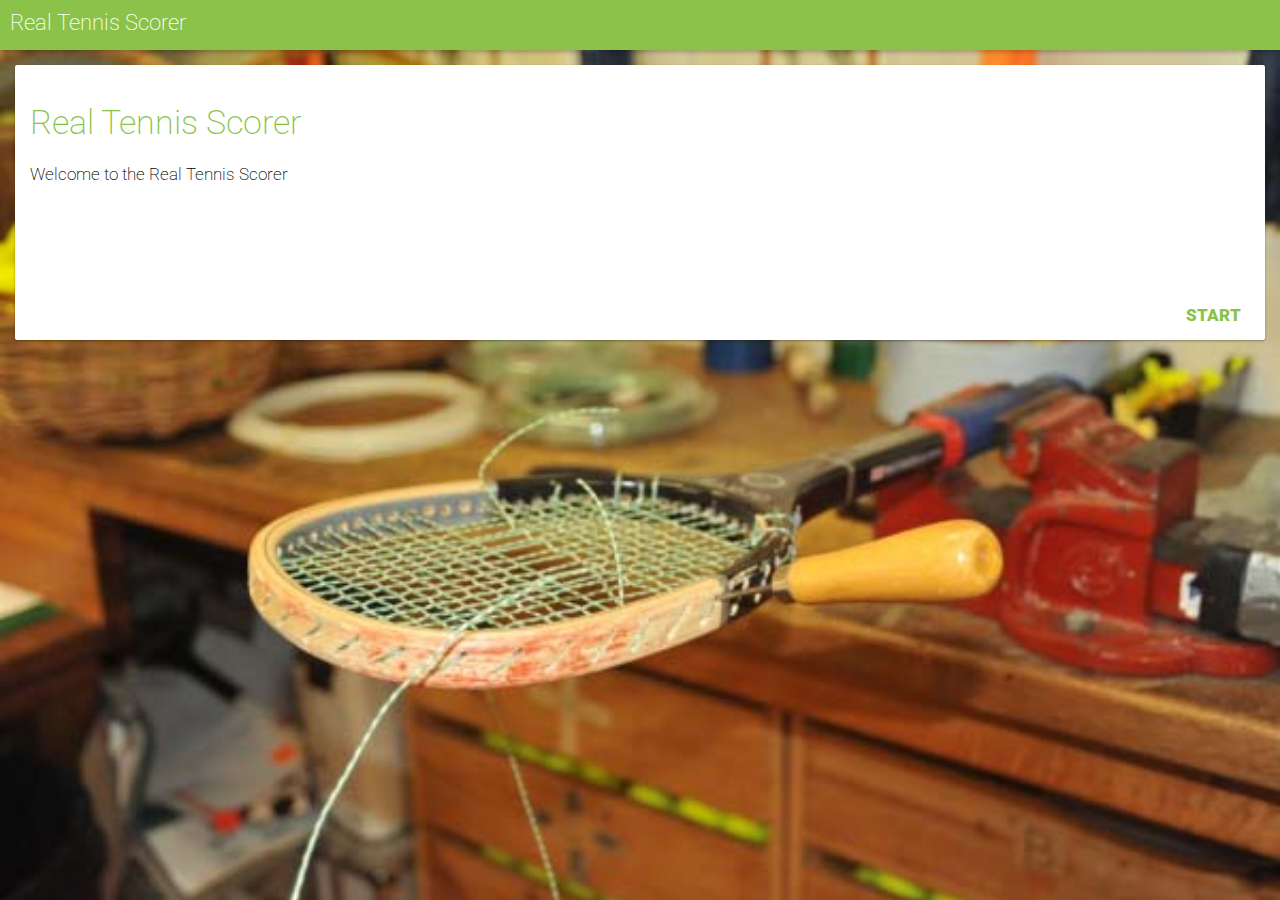
==== commit 852f3a46: "Fixed minor bugs with game play" ====
--- a/index.html
+++ b/index.html
@@ -1,6 +1,6 @@
-<!doctype html><!--[if lt IE 7]>      <html class="no-js lt-ie9 lt-ie8 lt-ie7"> <![endif]--><!--[if IE 7]>         <html class="no-js lt-ie9 lt-ie8"> <![endif]--><!--[if IE 8]>         <html class="no-js lt-ie9"> <![endif]--><!--[if gt IE 8]><!--><html class="no-js"><!--<![endif]--><head><meta charset="utf-8"><meta http-equiv="X-UA-Compatible" content="IE=edge"><title>Real Tennis Scorer</title><meta name="description" content=""><meta name="viewport" content="width=device-width"><!-- Place favicon.ico and apple-touch-icon.png in the root directory --><link href="http://fonts.googleapis.com/css?family=Roboto:900,400,300" rel="stylesheet" type="text/css"><link href="http://fonts.googleapis.com/css?family=Gravitas+One" rel="stylesheet" type="text/css"><link rel="stylesheet" href="styles/vendor.0f83a132.css"><link rel="stylesheet" href="styles/main.ec3c443d.css"><body ng-app="tscorerApp"><!--[if lt IE 7]>
+<!doctype html><!--[if lt IE 7]>      <html class="no-js lt-ie9 lt-ie8 lt-ie7"> <![endif]--><!--[if IE 7]>         <html class="no-js lt-ie9 lt-ie8"> <![endif]--><!--[if IE 8]>         <html class="no-js lt-ie9"> <![endif]--><!--[if gt IE 8]><!--><html class="no-js"><!--<![endif]--><head><meta charset="utf-8"><meta http-equiv="X-UA-Compatible" content="IE=edge"><title>Real Tennis Scorer</title><meta name="description" content=""><meta name="viewport" content="width=device-width"><!-- Place favicon.ico and apple-touch-icon.png in the root directory --><link href="http://fonts.googleapis.com/css?family=Roboto:900,400,300" rel="stylesheet" type="text/css"><link href="http://fonts.googleapis.com/css?family=Gravitas+One" rel="stylesheet" type="text/css"><link rel="stylesheet" href="styles/vendor.0f83a132.css"><link rel="stylesheet" href="styles/main.deda8e67.css"><body ng-app="tscorerApp"><!--[if lt IE 7]>
       <p class="browsehappy">You are using an <strong>outdated</strong> browser. Please <a href="http://browsehappy.com/">upgrade your browser</a> to improve your experience.</p>
-    <![endif]--><!-- Add your site or application content here --><!-- Fixed navbar --><div class="navbar navbar-default navbar-fixed-top" role="navigation"><div class="container" ng-controller="HeaderCtrl"><div class="navbar-header"><a class="navbar-brand" href="#">Real Tennis Scorer</a></div><!-- Icon bar needs to be here to break out of contained view which requires overflow:hidden--><div class="iconbutton-container right-absolute top" ng-show="path=='/Game'"><div class="iconbutton" ng-click="toggleMenu()"><img src="images/more-vert-white.svg"></div><div class="iconbutton" ng-click="undo()"><img src="images/undo-white.svg"></div></div><div class="card menucard right-absolute ng-cloak ng-hide" ng-show="showmenu" ng-click="showmenu=false"><a href="" class="action" ng-click="showHistory()">Game History</a> <a href="" class="action" ng-click="showSettings()">Settings</a></div></div></div><!-- <div class="content container" ng-class="{slide: path !== '/' }" ng-view=""></div> --><div class="container main-container"><div class="content"><div ng-class="{slide: path !== '/' }" ng-view=""></div></div></div><!-- Google Analytics: change UA-XXXXX-X to be your site's ID --><script>(function(i,s,o,g,r,a,m){i['GoogleAnalyticsObject']=r;i[r]=i[r]||function(){
+    <![endif]--><!-- Add your site or application content here --><!-- Fixed navbar --><div class="navbar navbar-default navbar-fixed-top" role="navigation"><div class="container" ng-controller="HeaderCtrl"><div class="navbar-header"><a class="navbar-brand" href="#">Real Tennis Scorer</a></div><!-- Icon bar needs to be here to break out of contained view which requires overflow:hidden--><div class="iconbutton-container right-absolute top" ng-show="path=='/Game'"><div class="iconbutton" ng-click="toggleMenu()"><img src="images/more-vert-white.svg"></div><div class="iconbutton" ng-click="undo()"><img src="images/undo-white.svg"></div></div><div class="card menucard right-absolute ng-cloak ng-hide reveal-top-left" ng-show="showmenu" ng-click="showmenu=false"><a href="" class="action" ng-click="showHistory()">Game History</a> <a href="" class="action" ng-click="showSettings()">Settings</a></div></div></div><!-- <div class="content container" ng-class="{slide: path !== '/' }" ng-view=""></div> --><div class="container main-container"><div class="content"><div ng-class="{slide: path !== '/' }" ng-view=""></div></div></div><!-- Google Analytics: change UA-XXXXX-X to be your site's ID --><script>(function(i,s,o,g,r,a,m){i['GoogleAnalyticsObject']=r;i[r]=i[r]||function(){
        (i[r].q=i[r].q||[]).push(arguments)},i[r].l=1*new Date();a=s.createElement(o),
        m=s.getElementsByTagName(o)[0];a.async=1;a.src=g;m.parentNode.insertBefore(a,m)
        })(window,document,'script','//www.google-analytics.com/analytics.js','ga');
@@ -9,4 +9,5 @@
        ga('send', 'pageview');</script><!--[if lt IE 9]>
     <script src="bower_components/es5-shim/es5-shim.js"></script>
     <script src="bower_components/json3/lib/json3.min.js"></script>
-    <![endif]--><script src="scripts/vendor.64d7bb24.js"></script><!-- @if DEBUG --><script src="scripts/mocks.js"></script><script src="scripts/mocks/gamesettingsmock.js"></script><!-- @endif --><script src="scripts/scripts.c36970b2.js"></script>+    <![endif]--><script src="scripts/vendor.f9c3e512.js"></script><!-- @if DEBUG --><!--<script src="scripts/mocks.js"></script>
+        <script src="scripts/mocks/gamesettingsmock.js"></script> --><!-- @endif --><script src="scripts/scripts.0efdeed7.js"></script>--- a/styles/main.deda8e67.css
+++ b/styles/main.deda8e67.css
@@ -0,0 +1 @@
+*,:after,:before{-moz-box-sizing:border-box;box-sizing:border-box}html{font-size:62.5%;-webkit-tap-highlight-color:rgba(0,0,0,0)}body{font-family:Roboto,sans-serif;font-size:14px;margin:0}button,input,select,textarea{font-family:inherit;font-size:inherit;line-height:inherit}a{color:#8bc34a;text-decoration:none}a:focus,a:hover{color:#33691e;text-decoration:underline}a:focus{outline:thin dotted}figure{margin:0}img{vertical-align:middle}.sr-only{position:absolute;width:1px;height:1px;margin:-1px;padding:0;overflow:hidden;clip:rect(0,0,0,0);border:0}.sr-only-focusable:active,.sr-only-focusable:focus{position:static;width:auto;height:auto;margin:0;overflow:visible;clip:auto}.navbar{position:relative;min-height:50px;margin-bottom:1em;border:1px solid transparent}.navbar:after,.navbar:before{content:" ";display:table}.navbar:after{clear:both}.navbar .container{min-height:50px}.navbar-header{padding:10px}.navbar-fixed-top{position:fixed;right:0;left:0;z-index:1060;top:0;border-width:0 0 1px}div.no-padding{padding:0}.navbar-default{box-shadow:0 2px 5px rgba(0,0,0,.26);border:0}.navbar-default .container{background-color:#8bc34a}.navbar-default .navbar-brand{color:#fff;font-weight:200;font-size:22px}.navbar-default .navbar-brand:hover{color:#fff}.navbar-layer{z-index:1060}body{padding-top:0;bottom:0}.content{margin-top:50px}.main-container{padding:0}.main-container .content{position:absolute;overflow:hidden;height:calc(100% - 50px);width:100%;padding:0;margin-bottom:0}.view-container{padding:15px;position:absolute;width:100%;height:100%}h1,h2,h3,h4{font-weight:200}.relative-container{position:relative}.right{display:inline-block;position:absolute;right:15px}.right-absolute{display:inline-block;position:absolute;right:0}.bottom{display:inline-block;position:absolute;bottom:15px}.top{display:inline-block;position:absolute;top:15px}.top-absolute{display:inline-block;position:absolute;top:0}.menucard{z-index:1040;-webkit-transform-origin:top right;transform-origin:top right}h1,h2,h3,h4,h5{color:#8bc34a}a:hover{text-decoration:none}.action{margin:0 9px;font-weight:900}.menucard .action{display:block;padding:10px}.list-title{padding:10px;background-color:#f2f2f2}.list-title h4{display:inline-block;margin:0}.list-title button{float:right}.list-title:after{clear:both}.slide{position:absolute;left:0;top:0;width:100%;height:100%;-webkit-transform:translate3d(0,0,0);transform:translate3d(0,0,0)}.slide.ng-enter,.slide.ng-leave{transition:all .7s}.slide.ng-enter{-webkit-transform:translate3d(100%,0,0);transform:translate3d(100%,0,0)}.slide.ng-enter-active,.slide.ng-leave{-webkit-transform:translate3d(0,0,0);transform:translate3d(0,0,0)}.slide.ng-leave-active{-webkit-transform:translate3d(-100%,0,0);transform:translate3d(-100%,0,0)}button:focus{outline:0}.card{background-color:#fff;padding:15px;box-shadow:0 1px 3px rgba(0,0,0,.12),0 1px 2px rgba(0,0,0,.24);border-radius:2px;font-weight:200;font-size:larger;overflow:auto}.mainview{background-image:url(/images/proshop.b1a44c53.jpg);background-repeat:no-repeat;background-size:cover}.mainview .card{height:275px}.zero-right-padding{padding-right:0}.switch-contol-label{display:inline-block;height:32px;margin:5px 0;line-height:28px}.switch{position:absolute;right:15px;height:32px;width:204px;border-radius:3px;border:1px solid #ddd;display:inline-block;vertical-align:middle;margin:5px 0}.switch-label{position:relative;z-index:2;float:left;width:100px;line-height:32px;font-size:14px;text-align:center;cursor:pointer}.switch-label.small{width:32px}.switch-label.medium{width:65px}.switch-label.first{padding-left:2px}.switch-label.last{padding-right:2px}.switch-input{display:none}.switch-input:checked+.switch-label{color:#fff;transition:.15s ease-out}.switch-input:checked+.switch-label.switch-pos1~.switch-selection{left:100px}.switch-input:checked+.switch-label.medium.switch-pos1~.switch-selection{left:65px}.switch-input:checked+.switch-label.medium.switch-pos2~.switch-selection{left:130px}.switch-input:checked+.switch-label.small.switch-pos1~.switch-selection{left:32px}.switch-input:checked+.switch-label.small.switch-pos2~.switch-selection{left:64px}.switch-input:checked+.switch-label.small.switch-pos3~.switch-selection{left:96px}.switch-input:checked+.switch-label.small.switch-pos4~.switch-selection{left:128px}.switch-input:checked+.switch-label.small.switch-pos5~.switch-selection{left:160px}.switch-selection{display:block;position:absolute;z-index:1;top:1px;left:1px;width:100px;height:28px;background:#8bc34a;border-radius:3px;box-shadow:inset 0 1px rgba(255,255,255,.5),0 0 2px rgba(0,0,0,.2);transition:left .15s ease-out}.switch-selection.medium{width:65px}.switch-selection.small{width:32px}.form-row input{width:100%}.col-70{display:inline-block;width:calc(65% - 5px)}.col-20{display:inline-block;width:calc(20% - 5px)}.col-10{display:inline-block;width:calc(10% - 2px)}.setup .actionbar,.setup .handicap-description{margin:20px auto}.setup-extra{min-height:120px}.game div[class^=col]{padding:0}.game .card{margin-bottom:12px}.game h1,.game h2,.game h3,.game h4,.game h5{margin-top:0}.game .fab{float:right;margin-right:10px;margin-top:4px}.game .notice{color:#ff6f00;font-weight:400}.game .popover{width:130px}.game .popover .popover{width:190px}.game .popover .popover-content{padding:0}.game .select-row{padding:10px}.game .select-row.selected{background-color:#ddd}.game .popover.right .select-row{padding-left:25px}.game .popover.right .popover.left .select-row{padding-left:10px}.game .anchor{display:block;width:20px;height:1px;margin-top:10px}.game .row-data{margin-top:-15px}.game .actions.card{box-shadow:0 19px 38px rgba(0,0,0,.3),0 15px 12px rgba(0,0,0,.22);width:224px;float:right;position:absolute;margin-top:8px;margin-left:13px;-webkit-transform-origin:top right;transform-origin:top right}.game .action{display:inline-block;width:200px;margin:5px}.game .left-column-fluid{overflow:auto;float:left;width:100%}.game .left-column-fluid:after{clear:both}.game .fluid-col-contents{margin-right:110px}.game .right-column-fixed{float:left;width:110px;margin-left:-110px}.game .right-column-fixed div{display:inline-block}.game .serveplaceholder{width:15px;height:15px;border-radius:10px;padding:2px 4px 2px 0;display:inline-block}.game .serveplaceholder.serve{background-color:#8bc34a}.game .serveplaceholder.fault{background-color:#ffc107}.game .scoring{padding:3px}.game .scoring .col-xs-2{text-align:center}.game .scoreHeadings{padding:5px 10px;margin:0;overflow:auto}.game .scoreHeadings h3{margin-bottom:0}.game .playerscore{color:#222;padding:5px;margin:5px;overflow:auto;border:1px solid rgba(197,197,197,.21);border-radius:3px;background-color:rgba(213,213,213,.2);box-shadow:0 1px 1px rgba(0,0,0,.12),0 1px 1px rgba(0,0,0,.12)}.game .playerscore .score{font-size:26px;font-weight:900}.game .playerscore .games,.game .playerscore .points,.game .playerscore .sets{background-color:#fff;border-radius:3px;border:1px solid #ddd}.game .points{width:50px;text-align:center}.game .games,.game .sets{width:24px;text-align:center}.game .cardheader{margin-left:-15px;margin-right:-15px;box-shadow:0 1px 1px rgba(0,0,0,.12);padding-left:15px;padding-right:15px;overflow:auto;margin-bottom:5px}.game .cardheader h3{float:left}.game .cardicon{float:right}.game .cardicon img{height:19px;opacity:.3}.game .lastcard{overflow-y:scroll}.game .lastcard .cardcontents{clear:both;overflow-y:scroll;height:calc(100% - 40px)}.game .lastcard.size1{height:calc(100% - 290px)}.game .lastcard.size2{height:calc(100% - 314px)}.game .lastcard.size3{height:calc(100% - 338px)}.game .card.fullsize{position:absolute;left:14px;right:14px;top:14px;bottom:14px}.game .card.fullsize .cardcontents{overflow:auto;position:absolute;top:60px;bottom:10px}.game .card.fullsize ul{list-style:none;padding-left:0}.game .card.fullsize li{margin-left:12px;text-indent:-12px}.game .card.fullsize li:before{content:"\25B9"}.game .chasecard .cardcontents{min-height:48px}.chase-list{position:absolute;top:0;border-right:1px solid #bbb;width:calc(100% - 50px);height:100%;overflow-y:scroll;background-color:#dcedc8}.chase-list ul{list-style:none;padding-left:0}.chase-list li{border-bottom:1px solid #ddd}.chase-list li .chase-item{height:40px;display:table;width:100%}.chase-list li .chase-item.level2{background-color:#fff}.chase-list li .chase-item.level2.primary{background-color:#dcedc8}.chase-list .list-icon{font-family:'Gravitas One',cursive;padding:6px;display:inline-block;width:50px;text-align:center;font-size:20px;vertical-align:middle;margin-right:10px;color:#33691e}.chase-list .list-label{display:table-cell;width:100%;vertical-align:middle}.chase-list .list-title{background-color:#33691e}.chase-list .list-title h4{color:#fff}.chase-list .chase-choice{transition:all linear .2s;max-height:40px;opacity:1;overflow:hidden}.chase-list .chase-choice.ng-hide{max-height:0;opacity:0}.chase-list{transition:all linear .5s;left:0}.chase-list.ng-hide{-webkit-transform:translate3d(-100%,0,0);transform:translate3d(-100%,0,0)}.line{height:25px;text-align:center;padding-top:3px}.line.half{height:15px;padding-top:0}.line.half .title{background-color:#CCC;display:inline-block;width:274px}.space{background-color:#888;color:#fff;height:40px;text-align:center;padding-top:10px}.space.full{height:60px;padding-top:20px}.aside .aside-dialog .aside-body{padding:0}.chasecontainer{width:280px;background-color:#fff;margin-top:30px;font-weight:200}.courtmap{border:3px solid #ff6f00;position:relative}.end-label{font-weight:700;font-size:1.5em;text-align:center}.line.blue,.line.blue .title{background-color:#68D}.gallery{background-color:#ffe082}.help{position:fixed;margin:6px;border:1px solid #ff6f00;padding:10px;z-index:50;background-color:rgba(255,255,255,.5);border-radius:5px}.help.helpBottom{right:0;bottom:0}.help.helpTop{right:0;top:50px}.ngdialog.ts-theme-default{padding-bottom:160px;padding-top:160px;font-size:larger}.ngdialog.ts-theme-default .ngdialog-container.focus,.ngdialog.ts-theme-default .ngdialog-container:active{outline:0}.ngdialog.ts-theme-default h1,.ngdialog.ts-theme-default h2,.ngdialog.ts-theme-default h3,.ngdialog.ts-theme-default h4,.ngdialog.ts-theme-default h5{margin-top:0}.ngdialog.ts-theme-default .ngdialog-content{background:#fff;margin:0 auto;max-width:100%;padding:1em;position:relative;width:300px;border-radius:3px;outline:0}.ngdialog.ts-theme-default .ngdialog-close{cursor:pointer;position:absolute;right:0;top:0}.ngdialog.ts-theme-default .ngdialog-close:before{background:0 0;color:#bbb;content:"\00D7";font-size:26px;font-weight:400;height:30px;line-height:26px;position:absolute;right:10px;text-align:center;top:10px;width:30px}.ngdialog.ts-theme-default .ngdialog-close:active:before,.ngdialog.ts-theme-default .ngdialog-close:hover:before{color:#777}.ngdialog.ts-theme-default .ngdialog-title{height:40px}.ngdialog.ts-theme-default .ngdialog-body{margin:10px 0}.ngdialog.ts-theme-default .ngdialog-footer{height:40px}.ngdialog.ts-theme-default .ngdialog-footer:after{clear:both;content:'';display:table}.ngdialog.ts-theme-default .ngdialog-button{border:0;cursor:pointer;float:right;font-family:inherit;margin:0 0 0 .5em;padding:.75em;text-transform:uppercase;color:#8bc34a}.iconbutton{min-width:32px;text-align:center;float:right}.iconbutton-container:after{content:' ';clear:both}button{background-color:transparent;border:0}.button{display:inline-block;position:relative;padding:0 20px;height:32px;line-height:32px;border-radius:2px;text-align:center;color:#8bc34a;background-color:#fff;margin:0;transition:box-shadow .2s cubic-bezier(0.4,0,.2,1);transition-delay:.2s;box-shadow:0 2px 5px 0 rgba(0,0,0,.26)}.button:active{box-shadow:0 8px 17px 0 rgba(0,0,0,.2);transition-delay:0s}.button[disabled]{background-color:#FAFAFA;color:#AFAEAE;transition:none;box-shadow:none}.actionbar{margin-bottom:-7px;text-align:center;width:290px;margin-left:auto;margin-right:auto}.actionbar:after{content:'';display:inline-block;width:100%}.reveal-top-left.ng-hide-add,.reveal-top-left.ng-hide-remove{transition:0s linear all}.reveal-top-left.ng-hide-add a,.reveal-top-left.ng-hide-remove a{white-space:nowrap}.reveal-top-left.ng-hide-add-active,.reveal-top-left.ng-hide-remove-active{transition:all .5s linear}.reveal-top-left.ng-hide-add{max-height:240px;max-width:300px;opacity:1}.reveal-top-left.ng-hide-add.ng-hide-add-active,.reveal-top-left.ng-hide-remove{max-width:0;max-height:0;opacity:0}.reveal-top-left.ng-hide-remove.ng-hide-remove-active{max-height:240px;max-width:300px;opacity:1}.game .card.fullsize.ng-hide-add,.game .card.fullsize.ng-hide-remove{transition:0s linear all}.game .card.fullsize.ng-hide-add-active,.game .card.fullsize.ng-hide-remove-active{transition:.5s linear all}.game .card.fullsize.ng-hide-add{top:14px}.game .card.fullsize.ng-hide-add.ng-hide-add-active,.game .card.fullsize.ng-hide-remove{top:100%}.game .card.fullsize.ng-hide-remove.ng-hide-remove-active{top:14px}